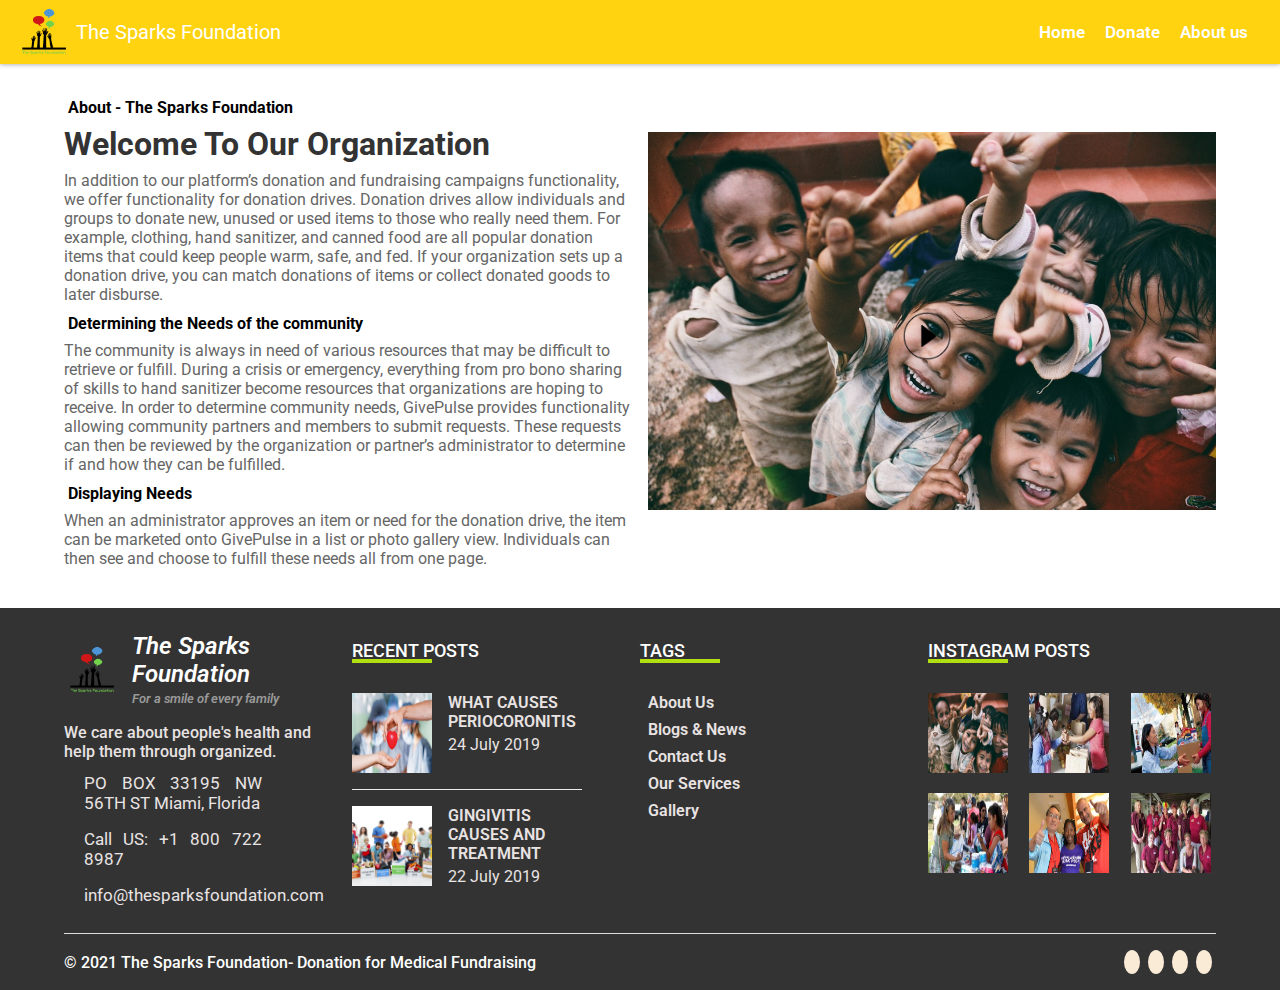
==== about.html @ 5b141758 "update ui with new pages" ====
<!DOCTYPE html>
<html lang="en">
<head>
    <meta charset="UTF-8">
    <meta http-equiv="X-UA-Compatible" content="IE=edge">
    <meta name="viewport" content="width=device-width, initial-scale=1.0">
    <title>The Sparks Foundation | About Us</title>
    <!-- external css -->
    <link rel="stylesheet" href="/css/style.css">
    <link rel="stylesheet" href="/css/about.css">
    <!--fontawesome-->
	<link rel="stylesheet" href="https://cdnjs.cloudflare.com/ajax/libs/font-awesome/5.15.3/css/all.min.css" integrity="sha512-iBBXm8fW90+nuLcSKlbmrPcLa0OT92xO1BIsZ+ywDWZCvqsWgccV3gFoRBv0z+8dLJgyAHIhR35VZc2oM/gI1w==" crossorigin="anonymous" referrerpolicy="no-referrer" />
    <!-- favicon -->
    <link rel="shortcut icon" href="assets/images/sparkslogo.png" type="image/x-icon">
</head>
<body>
        <!-- header section starts -->
    <header>
        <nav class="nav">
            <div class="nav-logo">
                <img src="assets/images/sparkslogo.png" alt="logo">
                <a href="index.html"><span>The Sparks Foundation</span></a>
            </div>
            <ul class="nav-list">
                <li class="list-item"><a href="index.html" class="nav-link">Home</a></li>
                <li class="list-item"><a href="amount.html" class="nav-link">Donate</a></li>
                <li class="list-item"><a href="about.html" class="nav-link">About us</a></li>
            </ul>
        </nav>
    </header>
    <!-- header sections ends -->
     <!-- about section starts -->
        <section class="about" id="about">
            <div class="container">
                <div class="about-info left">
                    <h4><span><i class="fas fa-grip-horizontal"></i></span> About - The Sparks Foundation</h4>
                    <h2 class="title">Welcome To Our Organization</h2>
                    <div class="about-details">
                        <div class="about-info">
                            <p>In addition to our platform’s donation and fundraising campaigns functionality, we offer functionality for donation drives. Donation drives allow individuals and groups to donate new, unused or used items to those who really need them. For example, clothing, hand sanitizer, and canned food are all popular donation items that could keep people warm, safe, and fed. If your organization sets up a donation drive, you can match donations of items or collect donated goods to later disburse.</p>
                        </div>
                        <div class="about-features">
                            <div class="box">
                                <h4><i class="fas fa-hands-helping"></i> Determining the Needs of the community</h4>
                                <p>The community is always in need of various resources that may be difficult to retrieve or fulfill. During a crisis or emergency, everything from pro bono sharing of skills to hand sanitizer become resources that organizations are hoping to receive. In order to determine community needs, GivePulse provides functionality allowing community partners and members to submit requests. These requests can then be reviewed by the organization or partner’s administrator to determine if and how they can be fulfilled.</p>
                            </div>
                            <div class="box">
                                <h4><i class="fas fa-seedling"></i> Displaying Needs</h4>
                                <p> When an administrator approves an item or need for the donation drive, the item can be marketed onto GivePulse in a list or photo gallery view. Individuals can then see and choose to fulfill these needs all from one page.</p>
                            </div>
                        </div>
                    </div>
                </div>
                <div class="about-video right">
                    <video id="dentist-video" poster="assets/images/post-img-1.jpg">
                        <source src="assets/video/Blood-donation-animation.mp4" type="video/mp4">
                    </video>
                    <a href="javascript:void(0)" class="play-btn">
                        <img class="play-img" src="assets/images/play-btn.png" alt="play-btn">
                        <img class="pause-img" src="assets/images/pause-btn.png" alt="pause-btn">
                    </a>
                </div>
            </div>
        </section>
    <!-- about section ends -->
    <!-- top cursor start-->
    <div class="container scroll-top d-block">
      <i class="fas fa-chevron-up " onclick="topFunction()" id="top-btn"></i>
    </div>
    <!-- top cursor end  -->

    <!-- footer section starts -->
    <section class="footer" id="footer">
        <div class="footer-container">
            <div class="items">
                <div class="box">
                    <div class="logo">
                        <img src="assets/images/sparkslogo.png" alt="teeth">
                        <a href="#home"><p>The Sparks Foundation</p><span>For a smile of every family</span></a>
                    </div>
                    <div class="about-us">
                        <p>We care about people's health and help them through organized.</p>
                    </div>
                    <div class="contact">
                        <div class="address contact-details">
                            <i class="fas fa-map-marker-alt"></i><span>PO BOX 33195 NW 56TH ST Miami, Florida</span>
                        </div>
                        <div class="call contact-details">
                            <i class="fas fa-phone"></i><span>Call US: +1 800 722 8987</span>
                        </div>
                        <div class="email contact-details">
                            <i class="fas fa-envelope"></i><span>info@thesparksfoundation.com</span>
                        </div>
                    </div>
                </div>
                <div class="box">
                    <div class="title">
                        <h4>RECENT POSTS</h4>
                    </div>
                    <div class="posts">
                        <div class="post-box">
                            <img src="assets/images/blog-img-1.jpg" alt="post-img1post-img2">
                            <div class="post-info">
                                <h5>WHAT CAUSES PERIOCORONITIS</h5>
                                <p>24 July 2019</p>
                            </div>
                        </div>
                        
                        <div class="post-box">
                            <img src="assets/images/blog-img-2.jpg" alt="">
                            <div class="post-info">
                                <h5>GINGIVITIS CAUSES AND TREATMENT</h5>
                                <p>22 July 2019</p>
                            </div>
                        </div>
                    </div>
                </div>
                <div class="box">
                    <div class="title">
                        <h4>TAGS</h4>
                    </div>
                    <div class="list">
                        <p><i class="fas fa-angle-double-right"></i>About Us</p>
                        <p><i class="fas fa-angle-double-right"></i>Blogs & News</p>
                        <p><i class="fas fa-angle-double-right"></i>Contact Us</p>
                        <p><i class="fas fa-angle-double-right"></i>Our Services</p>
                        <p><i class="fas fa-angle-double-right"></i>Gallery</p>
                    </div>
                </div>
                <div class="box">
                    <div class="title">
                        <h4>INSTAGRAM POSTS</h4>
                    </div>
                    <div class="gallery">
                        <div class="img-box">
                            <img src="assets/images/post-img-1.jpg" alt="gallery-img1">
                        </div>
                        <div class="img-box">
                            <img src="assets/images/post-img-2.jpg" alt="gallery-img2">
                        </div>
                        <div class="img-box">
                            <img src="assets/images/post-img-3.jpg" alt="gallery-img3">
                        </div>
                        <div class="img-box">
                            <img src="assets/images/post-img-4.jpg" alt="gallery-img4">
                        </div>
                        <div class="img-box">
                            <img src="assets/images/post-img-5.jpg" alt="gallery-img5">
                        </div>
                        <div class="img-box">
                            <img src="assets/images/post-img-6.jpg" alt="gallery-img6">
                        </div>
                    </div>
                </div>
            </div>
            <div class="copyright">
                <div class="cr-info">
                    <span>&copy; 2021 The Sparks Foundation</span><p> - Donation for Medical Fundraising</p> 
                </div>
                <div class="social-media">
                    <a href="#"><i class="fab fa-facebook"></i></a>
                    <a href="#"><i class="fab fa-twitter"></i></a>
                    <a href="#"><i class="fab fa-linkedin"></i></a>
                    <a href="#"><i class="fab fa-instagram"></i></a>
                </div>
            </div>
        </div>
    </section>
    <!-- footer section ends -->

    <!-- External JS-->
    <script src="https://cdnjs.cloudflare.com/ajax/libs/jquery/3.6.0/jquery.min.js" integrity="sha512-894YE6QWD5I59HgZOGReFYm4dnWc1Qt5NtvYSaNcOP+u1T9qYdvdihz0PPSiiqn/+/3e7Jo4EaG7TubfWGUrMQ==" crossorigin="anonymous" referrerpolicy="no-referrer"></script>
    <script src="js/topbtn.js"></script>
</body>
</html>
---- css/style.css ----
/* font */

@import url('https://fonts.googleapis.com/css2?family=Roboto:ital,wght@0,100;0,300;0,400;0,500;0,700;1,100;1,300;1,400;1,500;1,700&display=swap');
*{
    margin:0;
    padding:0;
    box-sizing: border-box;
}
html{
    scroll-behavior: smooth;
}
body{
    font-family: 'Roboto', sans-serif;
    min-height:100vh;
    /* background-color: #777;
    color:#fff; */
}

a{
    text-decoration: none;;
}
header{
    height: 4rem;
    display: flex;
    align-items: center;
    /* justify-content:space-between; */
    text-align: center;
}
.nav{
    width:100%;
    height: 4rem;
    display: flex;
    padding:1rem;
    align-items: center;
    justify-content:space-between;
    box-shadow:0 -0px 5px rgba(0,0,0,0.4);
    background-color: rgba(255, 211, 16,06);
}
.nav-logo{
    display: flex;
    align-items: center;
    justify-content: center;
}
.nav-logo span{
    font-size:1.25rem;
    color:#fff;
    cursor: pointer;
}
.nav-logo img{
    width:60px;
    height:60px;
}
.nav-list{
    /* display: flex; */
    margin:0 0.5rem;
}
.list-item{
    list-style-type: none;
    display: inline-block;
    padding:0.5rem;
    /* float:right ; */
}
.nav-link{
    font-size:1.05rem;
    font-weight:600;
    text-decoration: none;
    color:#fff;
    position: relative;
    transition: all 0.3s linear;
}
.nav-link::after{
    content:"";
    position: absolute;
    bottom:-10%;
    left:0;
    width:0%;
    height:2px;
    background-color: rgba(102, 89, 15, 0.301);
}
.nav-link:hover::after{
animation: navanim 0.5s infinite;
}
@keyframes navanim {
    0%{
        width:100%;
    }
    100%{
        width:100%;
    }
}
.donate-container{
    position: relative;
    /* background: url("/images/bg-1.jpg") no-repeat center center/cover; */
    width:100%;
    min-height: calc(100vh - 4rem);
    /* filter:brightness(50%); */
    display: flex;
    align-items: center;
    justify-content: center;
}
.donate-overlay{
    position: absolute;
    top:0;
    left:0;
    width:100%;
    height:100%;
    /* background-image: url("./assets/images/bg-1.jpg") no-repeat center center/cover; */
    background-size: 100% 100%;
    background-size: contain;
    filter:brightness(80%);

    z-index:-1;
    /* background-color: aqua; */
}
.donate-content{
    width:850px;
    height:500px;
    background-color: rgba(0, 0, 0, 0.3);
    margin:0 auto;
    color:#fff;
    display:flex;
    align-items: center;
    justify-content: center;
    flex-direction: column;
    text-align: center;
    border-radius: 0.5rem;
}
.donate-content h3{
    color:#fff;
    font-size:1.25rem;
    line-height: 1.25;
    font-weight:500;
    width:80%;
}
.donate-content p{
    color:#fff;
    font-size:0.9rem;
    line-height: 1.25;
    font-weight:500;
    margin:1rem 0;
}
.btn-box{
    margin:1rem 0;
}
.donate-pg-btn{
    padding:0.5rem 1rem;
    background-color: rgb(255, 211, 16);
    color:#fff;
    border-radius: 0.25rem;
}
.donate-pg-btn:hover{
    background-color: rgb(230, 188, 4);
    color:a;
}
/* footer */
.footer{
    background:#333;
    color:#fff;
}
.footer .container{
    padding:0 1rem;
}
.footer .items{
    display: grid;
    grid-template-columns: repeat(4,1fr);
    margin:0 auto;
    width:90%;
    padding:1rem 0;
    border-bottom: 1px solid #ddd;
}
.footer .logo{
    display:flex;
    align-items: center;
    cursor:pointer;
}
.footer .logo img{
    width:60px;
    height:60px;
    filter: contrast(100%);
    border-radius: 50%;
}
.footer .logo p{
    font-size:1.5rem;
    color:#fff;
    font-weight:600;
    font-style: italic;
}
.footer .logo a{
    padding:0.5rem;
}
.footer .logo span{
    font-size:0.8rem;
    color:#999;
    font-weight:600;
    font-style: italic;
}
.footer .post-box img{
    width:80px;
    height:80px;
}
.footer .about-us p{
    font-size:1rem;
    color:rgb(233, 227, 227);
    font-weight:500;
    margin:0.5rem 0;
    width:90%;
}
.footer .contact,
.footer .contact-details{
    margin:0.5rem 0;
}
.footer .contact-details{
    width:70%;
    display:flex;
}
.footer .contact-details i{
    color: rgb(62, 167, 209);
    font-size:1rem;
    padding:0.5rem;
}
.footer .contact-details span{
    color:rgb(233, 227, 227);
    font-size:1.05rem;
    text-align: justify;
    padding:0.25rem;
}
.footer .title h4{
    font-size:1.15rem;
    font-weight:500;
    color:#fff;
    margin:1rem 0;
    position: relative;
}
.footer .title h4::before{
    content:"";
    position: absolute;
    width:5rem;
    height:4px;
    background: rgb(178, 223, 17);
    bottom:-10%;
}
.footer .posts{
    padding-top:1rem;
}
.footer .post-box{
    display:flex;
    width:80%;
    cursor:pointer;
}
.footer .post-box:not(:last-child){
    border-bottom:1px solid rgb(236, 236, 236);
    padding-bottom: 1rem;
}
.footer .post-box:last-child{
    padding-top: 1rem;
}
.footer .post-info{
    margin-left:1rem;
}
.footer .post-info h5{
    font-size:1rem;
    font-weight: 600;
    color:rgb(233, 227, 227);
    margin:0 0 0.25rem 0;
}
.footer .post-info p{
    color:rgb(233, 227, 227);
}
.footer .list{
    padding:1rem 1rem 1rem 0;
}
.footer .list p{
    font-size:1rem;
    font-weight: 600;
    color:rgb(233, 227, 227);
    margin-bottom:0.5rem;
    cursor: pointer;
}
.footer .list i{
    padding-right:0.5rem;
}
.footer .box .gallery{
    display: grid;
    grid-template-columns: repeat(3,1fr);
    grid-gap:1rem;
    padding-top:1rem;
}
.footer .box .gallery img{
    width:80px;
    height:80px;
}
.footer .copyright{
    width:90%;
    display: flex;
    align-items: center;
    justify-content:space-between;
    padding:0.5rem 0rem;
    margin:0 auto;
}
.footer .cr-info{
    display:flex;
}
.footer .cr-info span,
.footer .cr-info p{
    font-size:1rem;
    color:#fff;
    font-weight:500;
}
.footer .social-media i{
    font-size:1.25rem;
    color:#333;
    padding:0 0.5rem;
    background: antiquewhite;
    width:40px;
    height:40px;
    line-height:40px;
    text-align: center;
    border-radius: 50%;
    margin:0 0.25rem;
    transition: all 0.3s linear;
}
.footer .social-media a:hover i{
    color:antiquewhite;
    background: #333;
    border:1px solid antiquewhite;
}

/*scroll top btn */
#top-btn{
    display:none;
    position:fixed;
    bottom:50px;
    right:30px;
    z-index:99;
    border:none;
    outline:none;
    color:#fff;
    cursor:pointer;
    background-color:rgba(255, 211, 16,0.8);
    font-size: 1.25rem;
    width:50px;
    height:50px;
    line-height: 50px;
    text-align:center;
    border-radius:50%;
}
#top-btn:hover{
    background-color:rgba(255, 211, 16,0.5);
}
---- css/about.css ----
/* about */
.about{
    position:relative;
    /* margin-top:10rem; */
}
.about .container{
    padding:2rem 0;;
    display:flex;
    width:90%;
    margin:0 auto;
}

.about .container .left,
.about .container .right{
    width:50%;
    position: relative;
}
.about .container .left{
    margin-right:0.5rem;
}
.about .container .right{
    margin-left:0.5rem;
}
.about .about-info p{
    color:#666;
    font-size:1rem;
    margin:0.5rem 0;
}
.about .about-info i{
    color:rgb(62, 167, 209);
    font-size:1.15rem;
    padding-right:0.25rem;
}
.about .about-info h2{
    color:#333;
    font-size:2rem;
    margin:0.5rem 0;
}
.about .features-content{
    display:grid;
    grid-template-columns: repeat(2,1fr);
}
.about .right video{
    width:100%;
    height:450px;
}
.about .right .play-btn img{
    position:absolute;
    width:50px;
    height:50px;
    top:50%;
    right:50%;
    transform: translate(40%,-50%);
}
.about .right .pause-img{
    display:none;
}
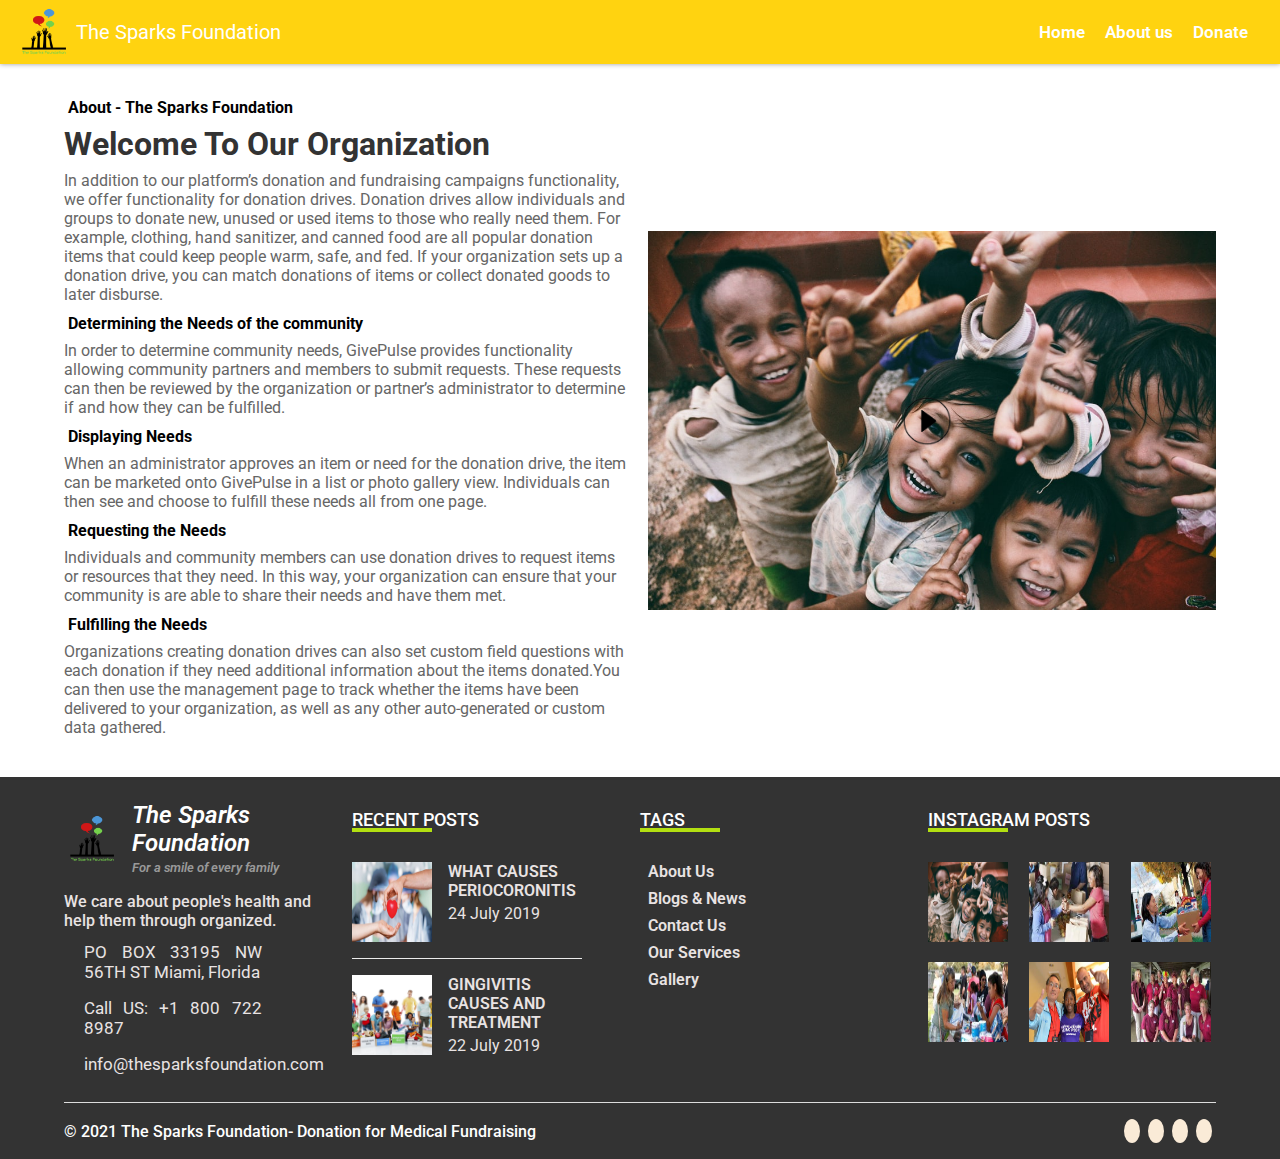
==== commit 0cfa0a30: "update ui with new pages" ====
--- a/about.html
+++ b/about.html
@@ -23,8 +23,8 @@
             </div>
             <ul class="nav-list">
                 <li class="list-item"><a href="index.html" class="nav-link">Home</a></li>
+                <li class="list-item"><a href="about.html" class="nav-link">About us</a></li>
                 <li class="list-item"><a href="amount.html" class="nav-link">Donate</a></li>
-                <li class="list-item"><a href="about.html" class="nav-link">About us</a></li>
             </ul>
         </nav>
     </header>
@@ -42,11 +42,21 @@
                         <div class="about-features">
                             <div class="box">
                                 <h4><i class="fas fa-hands-helping"></i> Determining the Needs of the community</h4>
-                                <p>The community is always in need of various resources that may be difficult to retrieve or fulfill. During a crisis or emergency, everything from pro bono sharing of skills to hand sanitizer become resources that organizations are hoping to receive. In order to determine community needs, GivePulse provides functionality allowing community partners and members to submit requests. These requests can then be reviewed by the organization or partner’s administrator to determine if and how they can be fulfilled.</p>
+                                <p> In order to determine community needs, GivePulse provides functionality allowing community partners and members to submit requests. These requests can then be reviewed by the organization or partner’s administrator to determine if and how they can be fulfilled.</p>
                             </div>
                             <div class="box">
                                 <h4><i class="fas fa-seedling"></i> Displaying Needs</h4>
                                 <p> When an administrator approves an item or need for the donation drive, the item can be marketed onto GivePulse in a list or photo gallery view. Individuals can then see and choose to fulfill these needs all from one page.</p>
+                            </div>
+                            <div class="box">
+                                <h4><i class="fas fa-donate"></i> Requesting the Needs</h4>
+                                <p>
+                                Individuals and community members can use donation drives to request items or resources that they need. In this way, your organization can ensure that your community is are able to share their needs and have them met.
+                                </p>
+                            </div>
+                            <div class="box">
+                                <h4><i class="fas fa-people-carry"></i> Fulfilling the Needs</h4>
+                                <p>Organizations creating donation drives can also set custom field questions with each donation if they need additional information about the items donated.You can then use the management page to track whether the items have been delivered to your organization, as well as any other auto-generated or custom data gathered.</p>
                             </div>
                         </div>
                     </div>
--- a/css/style.css
+++ b/css/style.css
@@ -90,13 +90,12 @@
 }
 .donate-container{
     position: relative;
-    /* background: url("/images/bg-1.jpg") no-repeat center center/cover; */
     width:100%;
     min-height: calc(100vh - 4rem);
-    /* filter:brightness(50%); */
     display: flex;
     align-items: center;
     justify-content: center;
+    flex-direction: column;
 }
 .donate-overlay{
     position: absolute;
@@ -152,6 +151,27 @@
     background-color: rgb(230, 188, 4);
     color:a;
 }
+.donation-payment-page{
+    padding:1rem;
+    background-color: rgb(230, 188, 4);
+    margin:1rem 0;
+    text-align: center;
+    border-radius: 0.5rem;
+}
+.donation-payment-page p{
+    font-size:1.25rem;
+    font-weight: 600;
+    color:#fff;
+}
+.donation-payment-page a{
+    color:rgb(56, 59, 212);
+    font-weight:500;
+    text-decoration: underline;
+    transition: all 0.3s linear;
+}
+.donation-payment-page a:hover{
+    color:rgb(20, 22, 163);
+}
 /* footer */
 .footer{
     background:#333;
@@ -338,9 +358,9 @@
     cursor:pointer;
     background-color:rgba(255, 211, 16,0.8);
     font-size: 1.25rem;
-    width:50px;
-    height:50px;
-    line-height: 50px;
+    width:40px;
+    height:40px;
+    line-height: 40px;
     text-align:center;
     border-radius:50%;
 }
--- a/css/about.css
+++ b/css/about.css
@@ -20,6 +20,9 @@
 }
 .about .container .right{
     margin-left:0.5rem;
+    display: flex;
+    align-items: center;
+    justify-content: center;
 }
 .about .about-info p{
     color:#666;
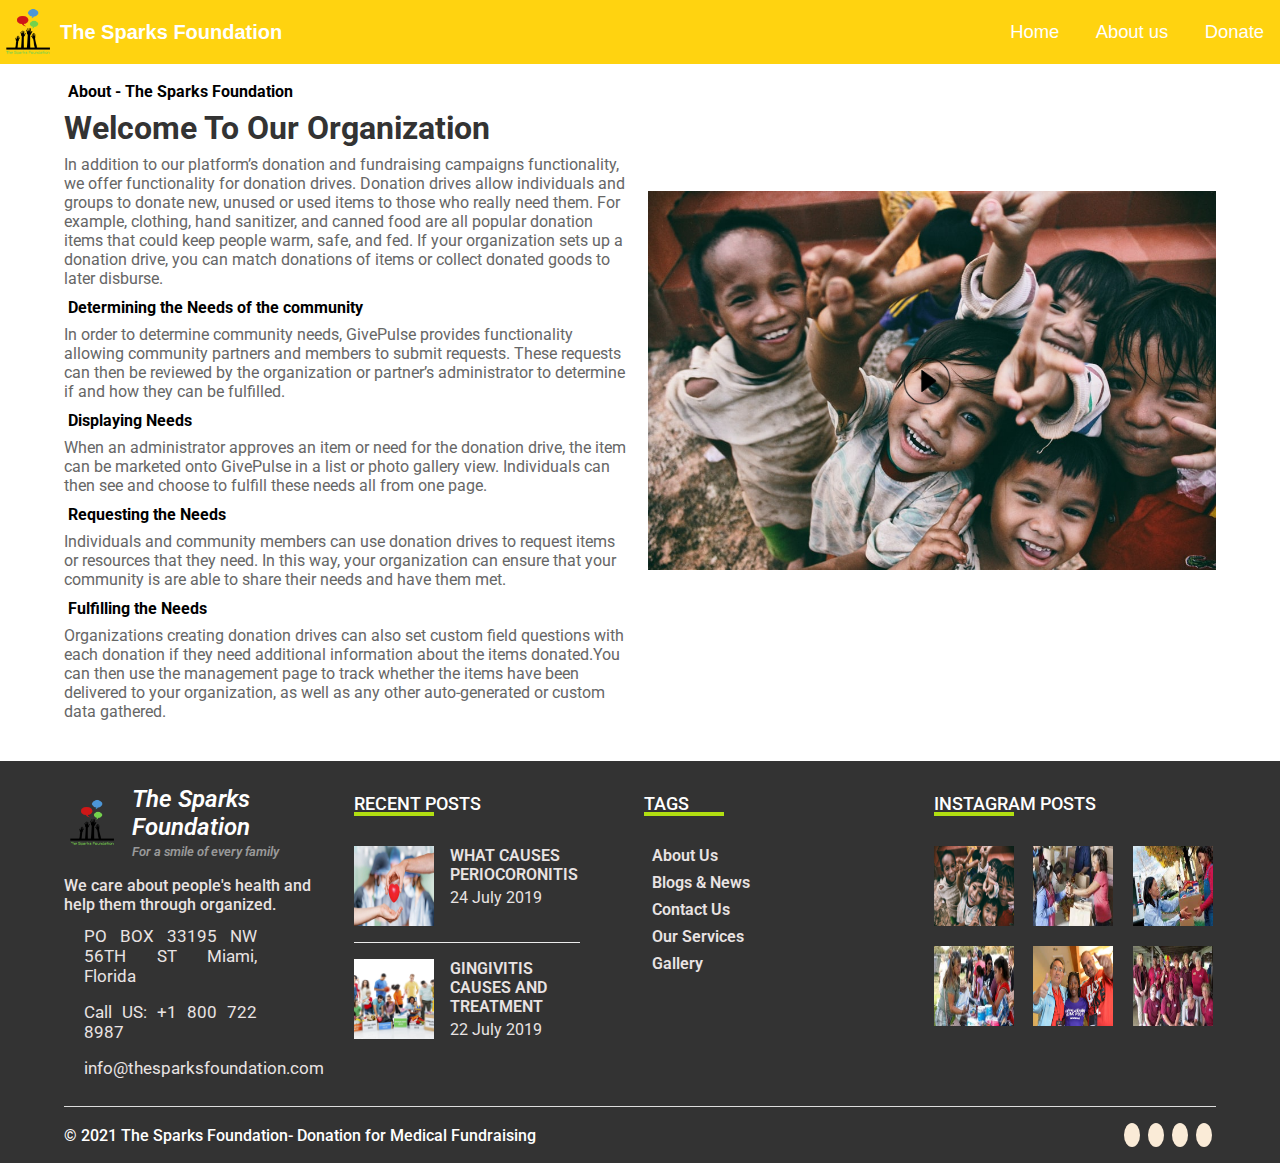
==== commit 717c2541: "changes in code to make responsive" ====
--- a/about.html
+++ b/about.html
@@ -15,7 +15,7 @@
 </head>
 <body>
         <!-- header section starts -->
-    <header>
+    <!-- <header>
         <nav class="nav">
             <div class="nav-logo">
                 <img src="assets/images/sparkslogo.png" alt="logo">
@@ -27,7 +27,23 @@
                 <li class="list-item"><a href="amount.html" class="nav-link">Donate</a></li>
             </ul>
         </nav>
-    </header>
+    </header> -->
+    <!-- navbar section starts -->
+        <nav class="navbar">
+            <div class="logo">
+                <a href="index.html"><img src="assets/images/sparkslogo.png" alt="logo">
+                <span>The Sparks Foundation</span></a>
+            </div>
+            <ul class="nav-list">
+                <li class="list-item"><a href="index.html" class="nav-link">Home</a></li>
+                <li class="list-item"><a href="about.html" class="nav-link">About us</a></li>
+                <li class="list-item"><a href="amount.html" class="nav-link">Donate</a></li>
+            </ul>
+            <div class="menu-btn">
+                <i class="fas fa-bars"></i>
+            </div>
+    </nav>
+<!-- navbar section ends -->
     <!-- header sections ends -->
      <!-- about section starts -->
         <section class="about" id="about">
@@ -181,5 +197,7 @@
     <!-- External JS-->
     <script src="https://cdnjs.cloudflare.com/ajax/libs/jquery/3.6.0/jquery.min.js" integrity="sha512-894YE6QWD5I59HgZOGReFYm4dnWc1Qt5NtvYSaNcOP+u1T9qYdvdihz0PPSiiqn/+/3e7Jo4EaG7TubfWGUrMQ==" crossorigin="anonymous" referrerpolicy="no-referrer"></script>
     <script src="js/topbtn.js"></script>
+    <script src="js/index.js"></script>
+    
 </body>
 </html>--- a/css/style.css
+++ b/css/style.css
@@ -1,5 +1,4 @@
 /* font */
-
 @import url('https://fonts.googleapis.com/css2?family=Roboto:ital,wght@0,100;0,300;0,400;0,500;0,700;1,100;1,300;1,400;1,500;1,700&display=swap');
 *{
     margin:0;
@@ -12,18 +11,15 @@
 body{
     font-family: 'Roboto', sans-serif;
     min-height:100vh;
-    /* background-color: #777;
-    color:#fff; */
 }
 
 a{
     text-decoration: none;;
 }
-header{
+/* header{
     height: 4rem;
     display: flex;
     align-items: center;
-    /* justify-content:space-between; */
     text-align: center;
 }
 .nav{
@@ -51,14 +47,12 @@
     height:60px;
 }
 .nav-list{
-    /* display: flex; */
     margin:0 0.5rem;
 }
 .list-item{
     list-style-type: none;
     display: inline-block;
     padding:0.5rem;
-    /* float:right ; */
 }
 .nav-link{
     font-size:1.05rem;
@@ -87,15 +81,92 @@
     100%{
         width:100%;
     }
+} */
+/* navbar */
+.navbar{
+    position:fixed;
+    width:100%;
+    font-family: 'Ubuntu', sans-serif;
+    height:4rem;
+    display:flex;
+    align-items:center;
+    justify-content:space-between;
+    transition:all 0.3s ease;
+    z-index:2;
+    background-color: rgba(255, 211, 16,06);
+}
+.navbar.sticky{
+    background:rgba(219, 205, 3, 0.9);
+    height:3rem;
+} 
+.navbar.sticky .nav-list li a{
+    color:var(--orange-color);
+}
+.navbar .logo a{
+    display: flex;
+    align-items: center;
+    justify-content: center;
+    font-size:1.25rem;
+    color:#fff;
+    font-weight:600;
+    color:var(--orange-color);
+}
+.navbar .logo span{
+    color:#fff;
+    text-align: center;
+}
+.navbar .logo a:hover{
+    border-bottom:1px dotted #fff;
+}
+.navbar .logo img{
+    width:60px;
+    height:60px;
+}
+.navbar .nav-list li{
+    list-style-type:none;
+    display:inline-block;
+    margin:0 1rem;
+}
+.navbar .nav-list li a{
+    font-size:1.15rem;
+    color:#fff;
+    font-weight:400;
+    position:relative;
+}
+.navbar .nav-list li a:before{
+    content:'';
+    position:absolute;
+    height:2px;
+    bottom:-2px;
+    background:#fff;
+}
+.navbar .nav-list li a:hover:before{
+    animation:link 0.3s ease-in-out;
+    width:100%;
+}
+@keyframes link{
+    0%{
+        width:0;
+    }
+    100%{
+        width:100%;
+    }
+}
+.navbar .menu-btn{
+    color:#fff;
+    font-size:1.5rem;
+    cursor:pointer;
+    display:none;
 }
 .donate-container{
     position: relative;
     width:100%;
-    min-height: calc(100vh - 4rem);
+    min-height: 100vh;
     display: flex;
     align-items: center;
     justify-content: center;
     flex-direction: column;
+    padding:1rem 0;
 }
 .donate-overlay{
     position: absolute;
@@ -103,19 +174,16 @@
     left:0;
     width:100%;
     height:100%;
-    /* background-image: url("./assets/images/bg-1.jpg") no-repeat center center/cover; */
     background-size: 100% 100%;
     background-size: contain;
     filter:brightness(80%);
-
     z-index:-1;
-    /* background-color: aqua; */
 }
 .donate-content{
     width:850px;
     height:500px;
     background-color: rgba(0, 0, 0, 0.3);
-    margin:0 auto;
+    margin:4rem auto 0;
     color:#fff;
     display:flex;
     align-items: center;
@@ -149,7 +217,7 @@
 }
 .donate-pg-btn:hover{
     background-color: rgb(230, 188, 4);
-    color:a;
+    color:#fff;
 }
 .donation-payment-page{
     padding:1rem;
@@ -183,6 +251,7 @@
 .footer .items{
     display: grid;
     grid-template-columns: repeat(4,1fr);
+    grid-gap:0.5rem;
     margin:0 auto;
     width:90%;
     padding:1rem 0;
@@ -349,8 +418,8 @@
 #top-btn{
     display:none;
     position:fixed;
-    bottom:50px;
-    right:30px;
+    bottom:100px;
+    right:10px;
     z-index:99;
     border:none;
     outline:none;
@@ -367,3 +436,153 @@
 #top-btn:hover{
     background-color:rgba(255, 211, 16,0.5);
 }
+
+
+/* media queries */
+@media only screen and (max-width:1200px){
+    html{
+        font-size:85%;
+    }
+    .navbar .logo a{
+    font-size:2rem;
+    color:#fff;
+    font-weight:600;
+    color:var(--orange-color);
+    }
+    .footer .items{
+    grid-template-columns: repeat(3,1fr);
+    }
+}
+
+@media only screen and (max-width:1000px){
+    .navbar{
+        justify-content:space-between;
+        padding:0 2rem;
+    }
+    .navbar .nav-list{
+        position:absolute;
+        width:100%;
+        min-height:100vh;
+        left:-100%;
+        top:0;
+        background:#111;
+        text-align:center;
+        padding:4rem 0;
+        transition:all 0.3s ease;
+        z-index:5;
+    }
+    .navbar .nav-list.active{
+        left:0;
+    }
+    .navbar .menu-btn{
+    display:block;
+    z-index:99;
+    }
+    .navbar .menu-btn i.active::before{
+        content:'\f00d'
+    }
+    .navbar .nav-list li{
+        display:block;
+    }
+    .navbar .nav-list li a{
+        display:inline-block;
+        margin:1rem 0;
+        color:#fff !important;
+    }
+    .donate-content{
+    width:500px;
+    height:400px;
+    }
+    .footer .box .gallery img{
+    width:60px;
+    height:60px;
+    }
+}
+
+
+@media only screen and (max-width:768px){
+   .navbar .logo a{
+    font-size:1.15rem;
+    }
+    .navbar .logo img{
+    width:40px;
+    height:40px;
+    }
+    .donate-content{
+    width:500px;
+    height:300px;
+    }
+    .footer .items{
+    grid-template-columns: repeat(2,1fr);
+    }
+    .footer .box .gallery{
+    display: grid;
+    grid-template-columns: repeat(3,1fr);
+    grid-gap:0.25rem;
+    padding-top:1rem;
+    }
+    .footer .copyright{
+    padding:0.5rem 0rem;
+    flex-direction: column;
+    }
+    .footer .social-media{
+        margin:0.25rem 0;
+    }
+    .footer .social-media i{
+    font-size:1rem;
+    padding:0 0.25rem;
+    width:30px;
+    height:30px;
+    line-height:30px;
+    }
+    /* top btn */
+    #top-btn{
+    font-size: 1rem;
+    width:30px;
+    height:30px;
+    line-height: 30px;
+    }
+}
+@media only screen and (max-width:568px){
+    .donate-content{
+    width:400px;
+    height:300px;
+    }
+    .footer .items{
+    grid-template-columns: repeat(1,1fr);
+    }
+}
+@media only screen and (max-width:425px){
+    .donate-content{
+    width:300px;
+    height:250px;
+    }
+    .navbar .logo a{
+    font-size:1rem;
+    }
+    .navbar .logo img{
+    width:30px;
+    height:30px;
+    }
+    .donate-content h3{
+    font-size:1rem;
+    }
+    .donation-payment-page{
+    padding:0.5rem;
+    background-color: rgb(230, 188, 4);
+    margin:1rem 0;
+    text-align: center;
+    border-radius: 0.5rem;
+    }
+    .donation-payment-page p{
+        font-size:1rem;
+        font-weight: 600;
+        color:#fff;
+    }
+    .donation-payment-page a{
+        color:rgb(56, 59, 212);
+        font-weight:500;
+        text-decoration: underline;
+        transition: all 0.3s linear;
+    }
+}
--- a/css/about.css
+++ b/css/about.css
@@ -1,7 +1,6 @@
 /* about */
 .about{
     position:relative;
-    /* margin-top:10rem; */
 }
 .about .container{
     padding:2rem 0;;
@@ -17,6 +16,7 @@
 }
 .about .container .left{
     margin-right:0.5rem;
+    margin-top:3rem;
 }
 .about .container .right{
     margin-left:0.5rem;
@@ -57,4 +57,47 @@
 }
 .about .right .pause-img{
     display:none;
+}
+
+/* media queries */
+@media screen and (max-width:1024px) {
+    .about .container{
+    flex-direction: column;
+    }
+    .about .container .left,
+    .about .container .right{
+        width:100%;
+        position: relative;
+    }
+    .about .about-info h2{
+    font-size:1.5rem;
+    }
+    .about .right video{
+        width:500px;
+        height:400px;
+    }
+    .about .container .left{
+    margin-right:0;
+    }
+    .about .container .right{
+        margin-left:0;
+    }
+    }
+@media screen and (max-width:568px) {
+    .about .about-info h2{
+    font-size:1.25rem;
+    }
+    .about .right video{
+        width:400px;
+        height:400px;
+    }
+}
+@media screen and (max-width:425px) {
+    .about .about-info h2{
+    font-size:1.15rem;
+    }
+    .about .right video{
+        width:300px;
+        height:300px;
+    }
 }